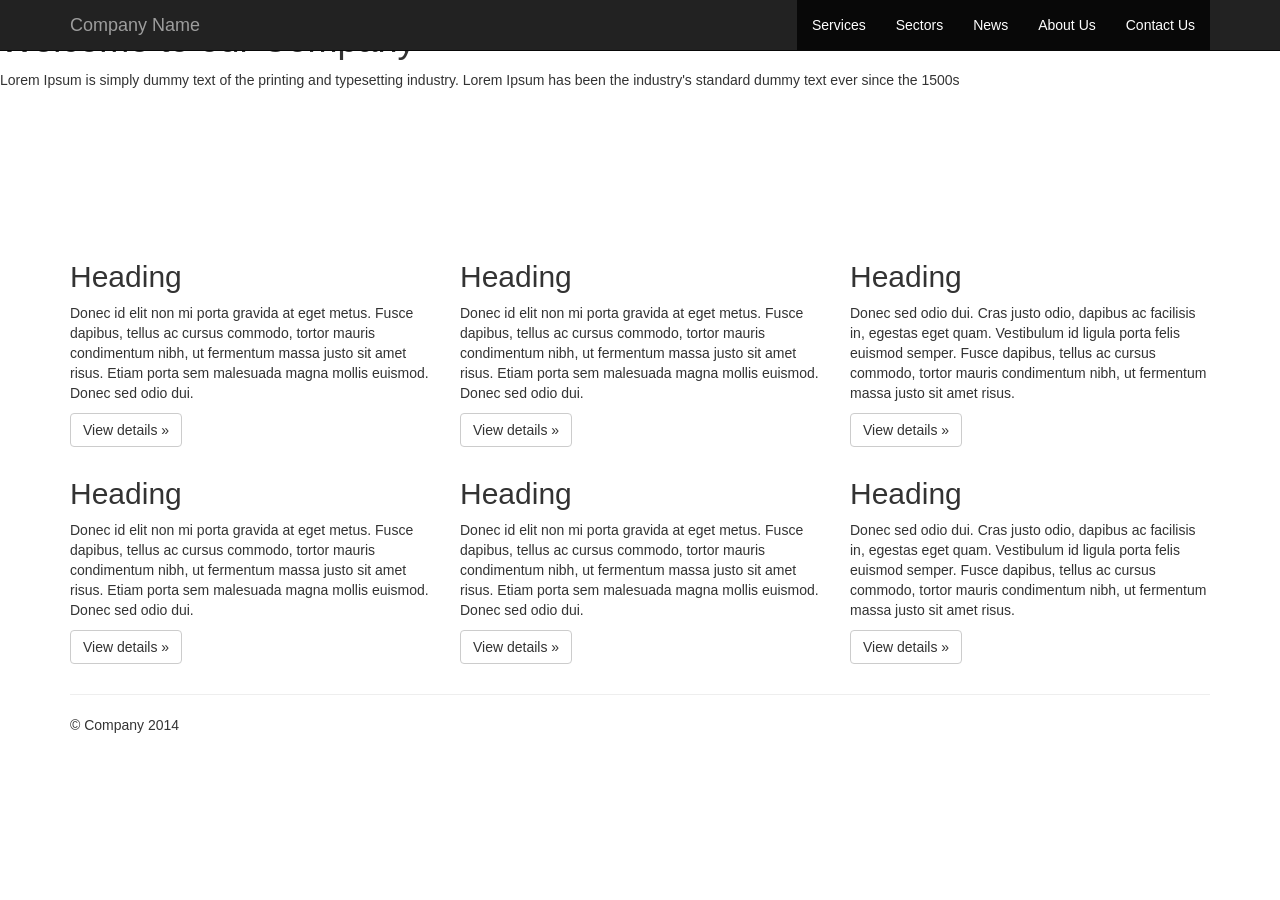
==== CI-master-2.2.3/application/views/videoBackground.html @ 419a96e2 "Welcome page commit" ====
<html>
<head>
	<!-- Latest compiled and minified CSS -->
<link rel="stylesheet" href="https://maxcdn.bootstrapcdn.com/bootstrap/3.3.6/css/bootstrap.min.css" integrity="sha384-1q8mTJOASx8j1Au+a5WDVnPi2lkFfwwEAa8hDDdjZlpLegxhjVME1fgjWPGmkzs7" crossorigin="anonymous">

<!-- Optional theme -->
<link rel="stylesheet" href="https://maxcdn.bootstrapcdn.com/bootstrap/3.3.6/css/bootstrap-theme.min.css" integrity="sha384-fLW2N01lMqjakBkx3l/M9EahuwpSfeNvV63J5ezn3uZzapT0u7EYsXMjQV+0En5r" crossorigin="anonymous">

<!-- Latest compiled and minified JavaScript -->
<script src="https://maxcdn.bootstrapcdn.com/bootstrap/3.3.6/js/bootstrap.min.js" integrity="sha384-0mSbJDEHialfmuBBQP6A4Qrprq5OVfW37PRR3j5ELqxss1yVqOtnepnHVP9aJ7xS" crossorigin="anonymous"></script>
	<title></title>
</head>
<body>
	<div class="navbar navbar-inverse navbar-fixed-top" role="navigation">
    <div class="container">
        <div class="navbar-header">
            <button type="button" class="navbar-toggle" data-toggle="collapse" data-target=".navbar-collapse">
                <span class="sr-only">Toggle navigation</span>
	            <span class="icon-bar"></span>
	            <span class="icon-bar"></span>
	            <span class="icon-bar"></span>
            </button>
            <a class="navbar-brand" href="#">Company Name</a>
        </div>
        <div class="navbar-collapse collapse">
            <ul class="nav navbar-nav pull-right">
                <li class="active"><a href="#">Services</a>
                </li>
                <li class="active"><a href="#">Sectors</a>
                </li>
                <li class="active"><a href="#">News</a>
                </li>
                <li class="active"><a href="#">About Us</a>
                </li>
                <li class="active"><a href="#">Contact Us</a>
                </li>
            </ul>
        </div>
        <!--/.navbar-collapse -->
    </div>
</div>
<!-- Main jumbotron for a primary marketing message or call to action -->
<div class="homepage-hero-module">
    <div class="video-container">
        <div class="title-container">
            <div class="headline">
                	<h1>Welcome to our Company</h1>

            </div>
            <div class="description">
                <div class="inner">Lorem Ipsum is simply dummy text of the printing and typesetting industry. Lorem Ipsum has been the industry's standard dummy text ever since the 1500s</div>
            </div>
        </div>
        <div class="filter"></div>
        <video autoplay loop class="fillWidth">
            <source src="http://dfcb.github.io/BigVideo.js/vids/dock.mp4" type="video/mp4" />Your browser does not support the video tag. I suggest you upgrade your browser.</video>
        <div class="poster hidden">
            <img src="http://www.videojs.com/img/poster.jpg" alt="">
        </div>
    </div>
</div>
<div class="container" id="content">
    <!-- Example row of columns -->
    <div class="row">
        <div class="col-md-4">
            <h2>Heading</h2>

            <p>Donec id elit non mi porta gravida at eget metus. Fusce dapibus, tellus ac cursus commodo, tortor mauris condimentum nibh, ut fermentum massa justo sit amet risus. Etiam porta sem malesuada magna mollis euismod. Donec sed odio dui.</p>
            <p><a class="btn btn-default" href="#" role="button">View details &raquo;</a>
            </p>
        </div>
        <div class="col-md-4">
           	<h2>Heading</h2>

            <p>Donec id elit non mi porta gravida at eget metus. Fusce dapibus, tellus ac cursus commodo, tortor mauris condimentum nibh, ut fermentum massa justo sit amet risus. Etiam porta sem malesuada magna mollis euismod. Donec sed odio dui.</p>
            <p><a class="btn btn-default" href="#" role="button">View details &raquo;</a>
            </p>
        </div>
        <div class="col-md-4">
            <h2>Heading</h2>

            <p>Donec sed odio dui. Cras justo odio, dapibus ac facilisis in, egestas eget quam. Vestibulum id ligula porta felis euismod semper. Fusce dapibus, tellus ac cursus commodo, tortor mauris condimentum nibh, ut fermentum massa justo sit amet risus.</p>
            <p><a class="btn btn-default" href="#" role="button">View details &raquo;</a>
            </p>
        </div>
    </div>
    <div class="row">
        <div class="col-md-4">
            <h2>Heading</h2>

            <p>Donec id elit non mi porta gravida at eget metus. Fusce dapibus, tellus ac cursus commodo, tortor mauris condimentum nibh, ut fermentum massa justo sit amet risus. Etiam porta sem malesuada magna mollis euismod. Donec sed odio dui.</p>
            <p>
                <a class="btn btn-default" href="#" role="button">View details &raquo;</a>
            </p>
        </div>
        <div class="col-md-4">
            <h2>Heading</h2>

            <p>Donec id elit non mi porta gravida at eget metus. Fusce dapibus, tellus ac cursus commodo, tortor mauris condimentum nibh, ut fermentum massa justo sit amet risus. Etiam porta sem malesuada magna mollis euismod. Donec sed odio dui.</p>
            <p><a class="btn btn-default" href="#" role="button">View details &raquo;</a>
            </p>
        </div>
        <div class="col-md-4">
            <h2>Heading</h2>

            <p>Donec sed odio dui. Cras justo odio, dapibus ac facilisis in, egestas eget quam. Vestibulum id ligula porta felis euismod semper. Fusce dapibus, tellus ac cursus commodo, tortor mauris condimentum nibh, ut fermentum massa justo sit amet risus.</p>
            <p>
                <a class="btn btn-default" href="#" role="button">View details &raquo;</a>
            </p>
        </div>
    </div>
    <hr>
    <footer>
        <p>&copy; Company 2014</p>
    </footer>
</div>
<!-- /container -->
</body>
</html>
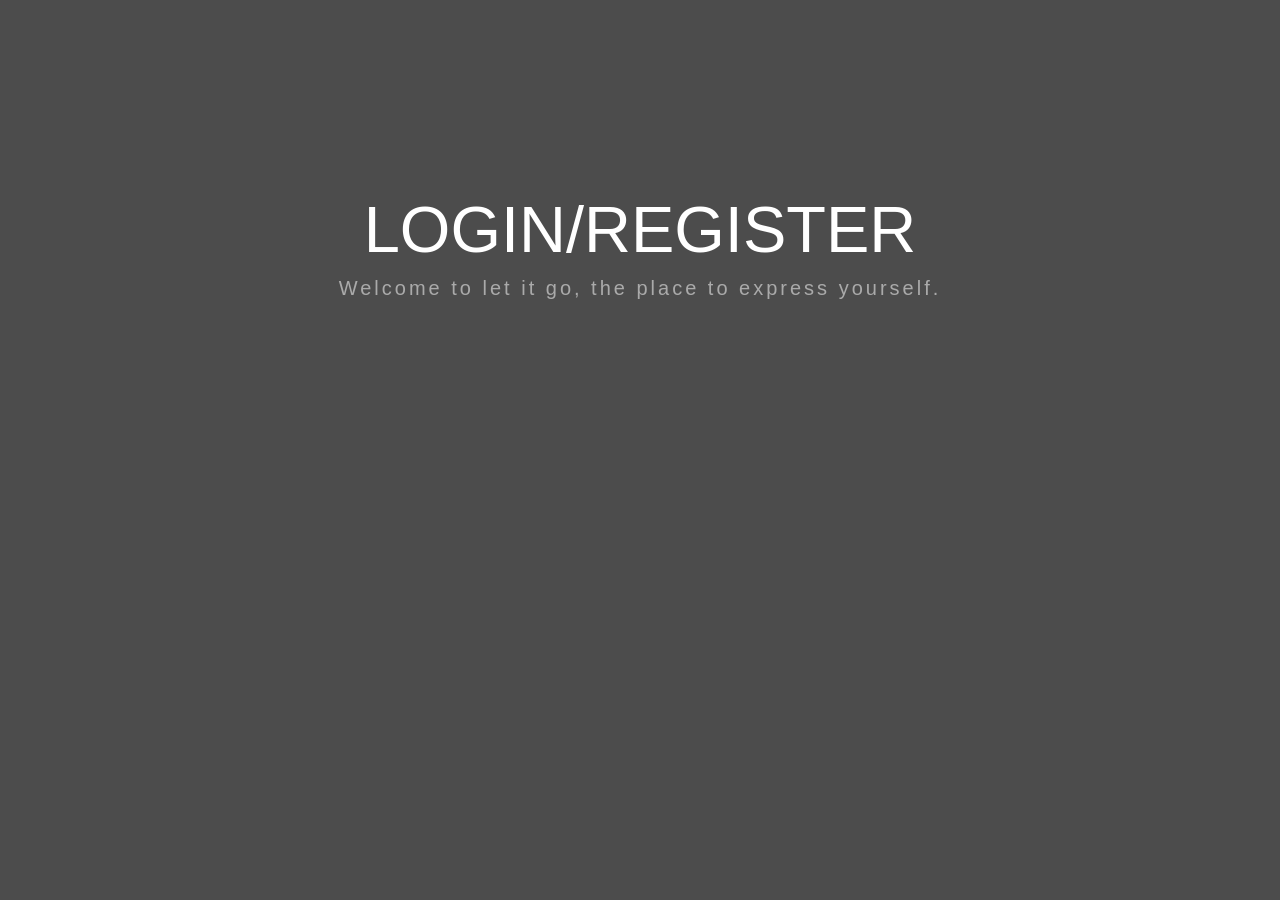
==== commit 0cf8ad48: "Correct welcome page added" ====
--- a/CI-master-2.2.3/application/views/videoBackground.html
+++ b/CI-master-2.2.3/application/views/videoBackground.html
@@ -1,119 +1,84 @@
+<!DOCTYPE html>
 <html>
 <head>
-	<!-- Latest compiled and minified CSS -->
-<link rel="stylesheet" href="https://maxcdn.bootstrapcdn.com/bootstrap/3.3.6/css/bootstrap.min.css" integrity="sha384-1q8mTJOASx8j1Au+a5WDVnPi2lkFfwwEAa8hDDdjZlpLegxhjVME1fgjWPGmkzs7" crossorigin="anonymous">
+  <title>Video Background</title>
+  <style type="text/css">
+  *{
+    margin: 0;
+    padding: 0;
+}
 
-<!-- Optional theme -->
-<link rel="stylesheet" href="https://maxcdn.bootstrapcdn.com/bootstrap/3.3.6/css/bootstrap-theme.min.css" integrity="sha384-fLW2N01lMqjakBkx3l/M9EahuwpSfeNvV63J5ezn3uZzapT0u7EYsXMjQV+0En5r" crossorigin="anonymous">
 
-<!-- Latest compiled and minified JavaScript -->
-<script src="https://maxcdn.bootstrapcdn.com/bootstrap/3.3.6/js/bootstrap.min.js" integrity="sha384-0mSbJDEHialfmuBBQP6A4Qrprq5OVfW37PRR3j5ELqxss1yVqOtnepnHVP9aJ7xS" crossorigin="anonymous"></script>
-	<title></title>
+  body {
+    font-family: Calibri, sans-serif; /*Insert our Font choice here*/
+  }
+
+  .background-wrap {
+    position: fixed;
+    z-index: -1000;
+    width: 100%;
+    height: 100%;
+    overflow: hidden;
+    top: 0;
+    left: 0;
+  }
+
+  #video-bg-elem {
+    position: absolute;
+    top: 0;
+    left: 0;
+    min-height: 100%;
+    min-width: 100%;
+
+  }
+
+  .content {
+    position: absolute;
+    width: 100%;
+    min-height: 100%;
+    z-index: 1000;
+    background-color: rgba(0,0,0,0.7);
+  }
+
+  .content h1 {
+    text-align: center;
+    font-size: 65px;
+    text-transform: uppercase;
+    font-weight: 300;
+    color: #fff;
+    padding-top: 15%;
+    margin-bottom: 10px;
+  }
+  .content p{
+    text-align: center;
+    font-size: 20px;
+    letter-spacing: 3px;
+    color: #aaa;
+  }
+
+
+
+  </style>
 </head>
 <body>
-	<div class="navbar navbar-inverse navbar-fixed-top" role="navigation">
-    <div class="container">
-        <div class="navbar-header">
-            <button type="button" class="navbar-toggle" data-toggle="collapse" data-target=".navbar-collapse">
-                <span class="sr-only">Toggle navigation</span>
-	            <span class="icon-bar"></span>
-	            <span class="icon-bar"></span>
-	            <span class="icon-bar"></span>
-            </button>
-            <a class="navbar-brand" href="#">Company Name</a>
-        </div>
-        <div class="navbar-collapse collapse">
-            <ul class="nav navbar-nav pull-right">
-                <li class="active"><a href="#">Services</a>
-                </li>
-                <li class="active"><a href="#">Sectors</a>
-                </li>
-                <li class="active"><a href="#">News</a>
-                </li>
-                <li class="active"><a href="#">About Us</a>
-                </li>
-                <li class="active"><a href="#">Contact Us</a>
-                </li>
-            </ul>
-        </div>
-        <!--/.navbar-collapse -->
-    </div>
+  <div class="background-wrap">
+    <video id="video-bg-elem" preload="auto" autoplay="true" loop="loop" muted="muted">
+        <source src="CliffAngry.mp4" type="video/mp4">
+          Video not supported
+    </video>
+  
+  </div>
+<div class="content">
+
+  <h1>Login/Register</h1>
+  <p>Welcome to let it go, the place to express yourself.</p>
+
+
+
+
+
+
 </div>
-<!-- Main jumbotron for a primary marketing message or call to action -->
-<div class="homepage-hero-module">
-    <div class="video-container">
-        <div class="title-container">
-            <div class="headline">
-                	<h1>Welcome to our Company</h1>
 
-            </div>
-            <div class="description">
-                <div class="inner">Lorem Ipsum is simply dummy text of the printing and typesetting industry. Lorem Ipsum has been the industry's standard dummy text ever since the 1500s</div>
-            </div>
-        </div>
-        <div class="filter"></div>
-        <video autoplay loop class="fillWidth">
-            <source src="http://dfcb.github.io/BigVideo.js/vids/dock.mp4" type="video/mp4" />Your browser does not support the video tag. I suggest you upgrade your browser.</video>
-        <div class="poster hidden">
-            <img src="http://www.videojs.com/img/poster.jpg" alt="">
-        </div>
-    </div>
-</div>
-<div class="container" id="content">
-    <!-- Example row of columns -->
-    <div class="row">
-        <div class="col-md-4">
-            <h2>Heading</h2>
-
-            <p>Donec id elit non mi porta gravida at eget metus. Fusce dapibus, tellus ac cursus commodo, tortor mauris condimentum nibh, ut fermentum massa justo sit amet risus. Etiam porta sem malesuada magna mollis euismod. Donec sed odio dui.</p>
-            <p><a class="btn btn-default" href="#" role="button">View details &raquo;</a>
-            </p>
-        </div>
-        <div class="col-md-4">
-           	<h2>Heading</h2>
-
-            <p>Donec id elit non mi porta gravida at eget metus. Fusce dapibus, tellus ac cursus commodo, tortor mauris condimentum nibh, ut fermentum massa justo sit amet risus. Etiam porta sem malesuada magna mollis euismod. Donec sed odio dui.</p>
-            <p><a class="btn btn-default" href="#" role="button">View details &raquo;</a>
-            </p>
-        </div>
-        <div class="col-md-4">
-            <h2>Heading</h2>
-
-            <p>Donec sed odio dui. Cras justo odio, dapibus ac facilisis in, egestas eget quam. Vestibulum id ligula porta felis euismod semper. Fusce dapibus, tellus ac cursus commodo, tortor mauris condimentum nibh, ut fermentum massa justo sit amet risus.</p>
-            <p><a class="btn btn-default" href="#" role="button">View details &raquo;</a>
-            </p>
-        </div>
-    </div>
-    <div class="row">
-        <div class="col-md-4">
-            <h2>Heading</h2>
-
-            <p>Donec id elit non mi porta gravida at eget metus. Fusce dapibus, tellus ac cursus commodo, tortor mauris condimentum nibh, ut fermentum massa justo sit amet risus. Etiam porta sem malesuada magna mollis euismod. Donec sed odio dui.</p>
-            <p>
-                <a class="btn btn-default" href="#" role="button">View details &raquo;</a>
-            </p>
-        </div>
-        <div class="col-md-4">
-            <h2>Heading</h2>
-
-            <p>Donec id elit non mi porta gravida at eget metus. Fusce dapibus, tellus ac cursus commodo, tortor mauris condimentum nibh, ut fermentum massa justo sit amet risus. Etiam porta sem malesuada magna mollis euismod. Donec sed odio dui.</p>
-            <p><a class="btn btn-default" href="#" role="button">View details &raquo;</a>
-            </p>
-        </div>
-        <div class="col-md-4">
-            <h2>Heading</h2>
-
-            <p>Donec sed odio dui. Cras justo odio, dapibus ac facilisis in, egestas eget quam. Vestibulum id ligula porta felis euismod semper. Fusce dapibus, tellus ac cursus commodo, tortor mauris condimentum nibh, ut fermentum massa justo sit amet risus.</p>
-            <p>
-                <a class="btn btn-default" href="#" role="button">View details &raquo;</a>
-            </p>
-        </div>
-    </div>
-    <hr>
-    <footer>
-        <p>&copy; Company 2014</p>
-    </footer>
-</div>
-<!-- /container -->
 </body>
 </html>
